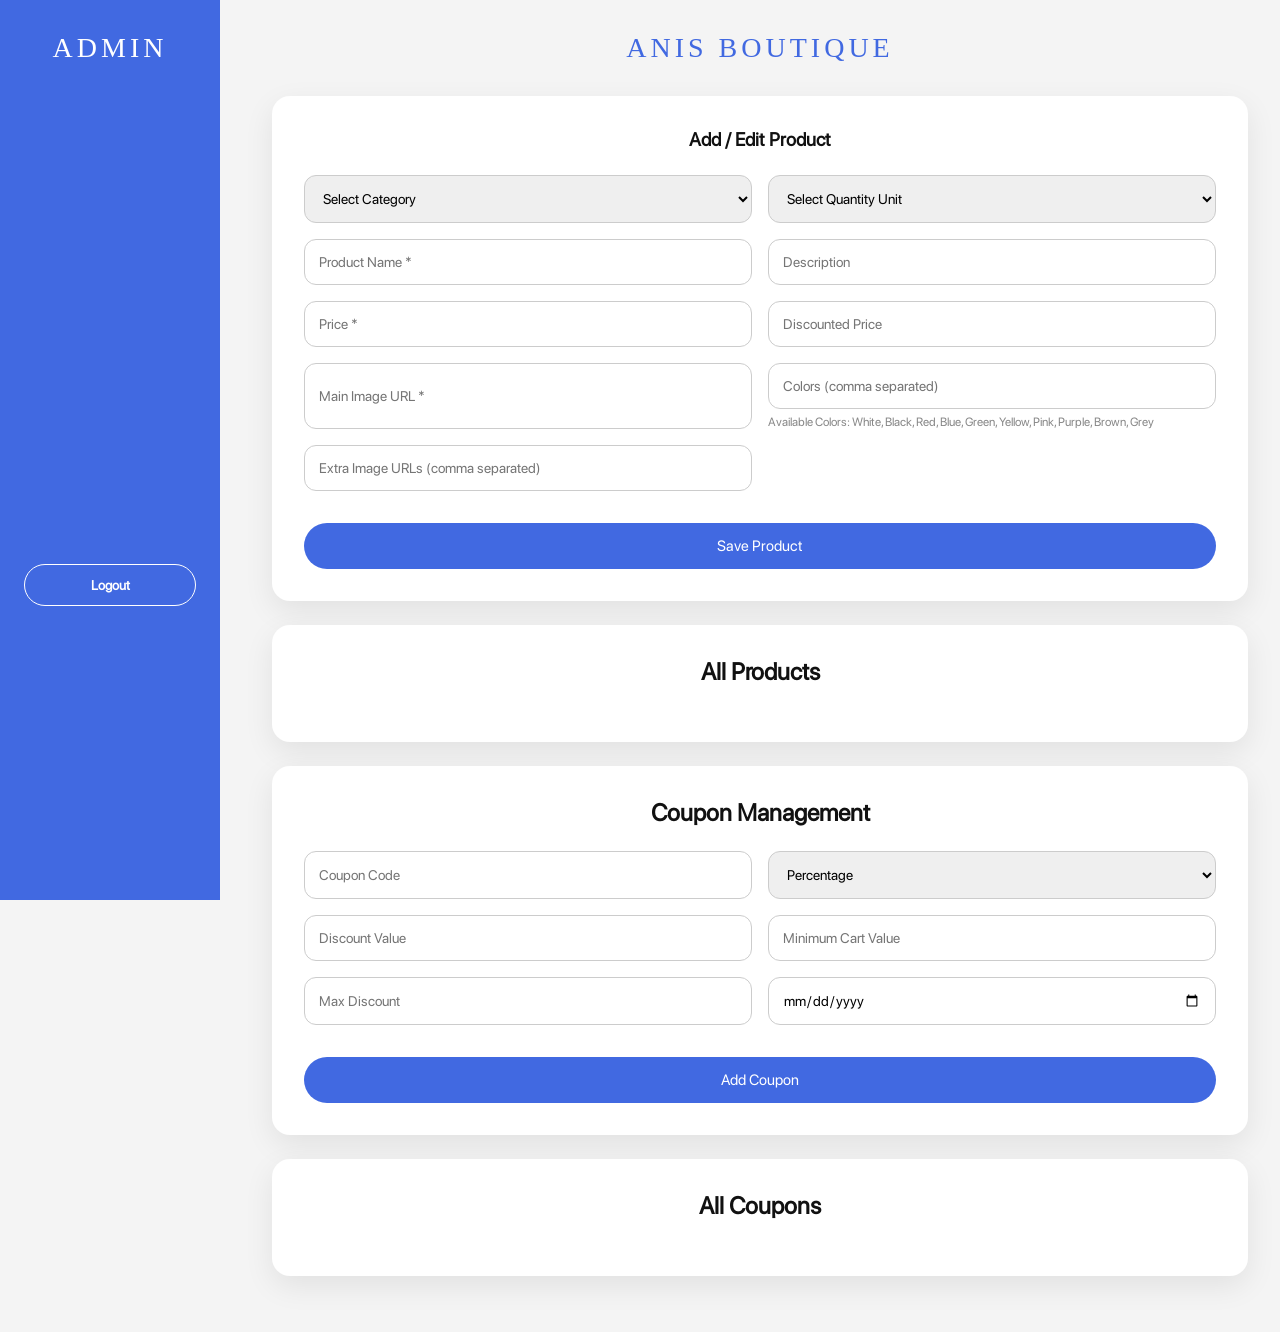
==== html/admin-dashboard.html @ 50d961b3 "initial" ====
<!DOCTYPE html>
<html lang="en">
<head>

  <meta charset="UTF-8" />
  <meta name="viewport" content="width=device-width, initial-scale=1.0" />

  <title>Admin Dashboard | Anis Boutique</title>

  <link rel="icon" href="/assets/favicon.ico" type="image/x-icon">
  <link rel="stylesheet" href="/css/admin-dashboard.css" />
  <link rel="stylesheet" href="/css/preloader.css">

</head>

<body>

  <!---------------------------------------------------->

  <!-- PRELOADER -->

  <div id="preloader">
    <img src="/assets/logo.webp" alt="Anis Boutique" class="preloader-logo">
  </div>

  <!---------------------------------------------------->

  <!-- SIDEBAR -->

  <aside class="sidebar">
    <div class="sidebar-top">
      <h2>ADMIN</h2>
      <button class="logout-btn" onclick="logout()">Logout</button>
    </div>
  </aside>

  <!-- MAIN CONTENT -->

  <main class="main">
    <h1 class="brand-title">ANIS BOUTIQUE</h1>

  <!-- ADD / EDIT PRODUCT -->

    <section class="card">
      <h3>Add / Edit Product</h3>

      <form id="productForm">

  <!-- CATEGORY -->

        <select id="category" required>
          <option value="">Select Category</option>

          <optgroup label="Other Materials">
            <option value="Inskirts">Inskirts</option>
            <option value="Aari Materials">Aari Materials</option>
            <option value="Stitching Items">Stitching Items</option>
            <option value="Laces">Laces</option>
            <option value="Knots">Knots</option>
            <option value="Others">Others</option>
          </optgroup>
        </select>

  <!-- QUANTITY UNIT -->

        <select id="quantity_unit" required>
          <option value="">Select Quantity Unit</option>
          <option value="Meters">Meters</option>
          <option value="Grams">Grams</option>
          <option value="Unit">Unit</option>
        </select>

  <!-- PRODUCT NAME -->

        <input
          id="name"
          type="text"
          placeholder="Product Name *"
          required
        />

  <!-- DESCRIPTION -->

        <input
          id="description"
          type="text"
          placeholder="Description"
        />

  <!-- PRICE -->

        <input
          id="price"
          type="number"
          placeholder="Price *"
          min="0"
          required
        />

  <!-- DISCOUNTED PRICE -->

        <input
          id="discounted_price"
          type="number"
          placeholder="Discounted Price"
          min="0"
        />


  <!-- MAIN IMAGE -->

        <input
          id="image_url"
          type="text"
          placeholder="Main Image URL *"
          required
        />

  <!-- COLORS -->

        <div class="form-field">
        <input
          id="colors"
          type="text"
          placeholder="Colors (comma separated)"
        />
        <small class="color-hint">
        Available Colors: White, Black, Red, Blue, Green, Yellow, Pink, Purple, Brown, Grey
        </small>
        </div>

  <!-- EXTRA IMAGES -->

        <input
          id="extraImages"
          type="text"
          placeholder="Extra Image URLs (comma separated)"
        />

        <button type="submit">Save Product</button>
      </form>
    </section>

  <!-- ALL PRODUCTS -->

    <div class="container">
      <h2>All Products</h2>
      <div id="productList"></div>
    </div>

  <!-- COUPON MANAGEMENT -->

    <div class="container">
      <h2>Coupon Management</h2>

      <form id="couponForm">
        <input
          id="coupon_code"
          type="text"
          placeholder="Coupon Code"
        />

        <select id="discount_type">
          <option value="percentage">Percentage</option>
          <option value="fixed">Flat</option>
        </select>

        <input
          id="discount_value"
          type="number"
          placeholder="Discount Value"
          min="0"
        />

        <input
          id="min_cart_value"
          type="number"
          placeholder="Minimum Cart Value"
          min="0"
        />

        <input
          id="max_discount"
          type="number"
          placeholder="Max Discount"
          min="0"
        />

        <input
          id="expiry_date"
          type="date"
        />

        <button type="submit" class="btn">Add Coupon</button>
      </form>
    </div>

  <!-- ALL COUPONS -->

    <div class="container">
      <h2>All Coupons</h2>
      <div id="couponList"></div>
    </div>

  </main>

  <!---------------------------------------------------->

  <!-- SCRIPTS -->

  <script src="/js/config.js"></script>
  <script src="../js/admin-dashboard.js"></script>
  <script src="/js/preloader.js"></script>
  
</body>
</html>
---- css/admin-dashboard.css ----
/* ================= FONTS ================= */

@font-face {
  font-family: 'sf';
  src: url('/fonts/sf.otf') format('opentype');
}

/* ================= PC ================= */

* {
  margin: 0;
  padding: 0;
  box-sizing: border-box;
  font-family: 'sf';
}

body {
  background: #f4f4f4;
  display: flex;
  min-height: 100vh;
  color: #111;
}

/* ================= SIDEBAR ================= */

.sidebar {
  width: 220px;
  background: #4169E1;
  color: #fff;
  padding: 2rem 1.5rem;
  position: fixed;
  height: 100vh;
  display: flex;
  flex-direction: column;
  justify-content: space-between;
}

.sidebar-top h2 {
  font-family: 'Times New Roman';
  font-size: 28px;
  margin-bottom: 500px;
  font-weight: 500;
  letter-spacing: 4px;
  text-align: center;
}

.logout-btn {
  width: 100%;
  padding: 12px;
  border-radius: 999px;
  border: 1px solid #fff;
  background: transparent;
  color: #fff;
  cursor: pointer;
  font-weight: bold;
}

/* ================= MAIN ================= */

.main {
  margin-left: 240px;
  padding: 2rem;
  width: calc(100% - 240px);
}

.brand-title {
  font-family: 'Times New Roman';
  letter-spacing: 4px;
  text-align: center;
  font-size: 28px;
  font-weight: 500;
  color: #4169E1;
  margin-bottom: 2rem;
}

.card,
.container {
  background: #fff;
  padding: 2rem;
  border-radius: 18px;
  max-width: 1000px;
  margin: 1.5rem auto;
  box-shadow: 0 10px 30px rgba(0,0,0,0.08);
}

.card h3,
.container h2 {
  text-align: center;
  margin-bottom: 1.5rem;
}

/* ================= FORM ================= */

form {
  display: grid;
  grid-template-columns: repeat(2, 1fr);
  gap: 1rem;
}

form input,
form select {
  padding: 14px;
  border-radius: 12px;
  border: 1px solid #ccc;
  font-size: 14px;
}

form button {
  grid-column: span 2;
  margin-top: 1rem;
  padding: 14px;
  border-radius: 999px;
  border: none;
  background: #4169E1;
  color: #fff;
  cursor: pointer;
  font-size: 15px;
}

.form-field {
  display: flex;
  flex-direction: column;
}

.color-hint {
  margin-top: 6px;
  font-size: 12px;
  color: #888;
}

/* ================= PRODUCTS ================= */

#productList {
  display: flex;
  flex-direction: column;
  gap: 14px;
}

.product {
  display: flex;
  justify-content: space-between;
  align-items: center;
  padding: 14px;
  border-bottom: 1px solid #eee;
}

.product b {
  font-size: 15px;
}

.product button {
  padding: 6px 18px;
  border-radius: 999px;
  cursor: pointer;
  border: none;
}

.edit-btn {
  background: #4169E1;
  color: #fff;
  margin-right: 8px;
}

.delete-btn {
  background: transparent;
  border: 1px solid #000;
}

/* ================= COUPONS ================= */

#couponList {
  display: flex;
  flex-direction: column;
  gap: 12px;
  margin-top: 16px;
}

.coupon-item {
  border-bottom: 1px solid #eee;
  display: flex;
  justify-content: space-between;
  align-items: center;
  padding: 14px 18px;
  border-radius: 14px;
  background: white;
}

.coupon-text {
  font-size: 14px;
}

.coupon-delete-btn {
  padding: 6px 18px;
  border-radius: 999px;
  border: 1px solid #000;
  background: transparent;
  font-size: 13px;
  font-weight: 600;
  cursor: pointer;
}

/* ================= PHONE ================= */

@media (max-width: 768px) {

  body {
    flex-direction: column;
  }

  .sidebar {
    width: 100%;
    height: 75px;
    position: relative;
    flex-direction: row;
    align-items: center;
    justify-content: space-between;
    padding: 1rem 1.25rem;
  }

  .sidebar-top h2 {
    font-size: 18px;
    margin: 0;
    letter-spacing: 3px;
    white-space: nowrap;
  }

  .sidebar {
    display: flex;                
    justify-content: space-between;
    align-items: center;
  }

  .sidebar-top {
    display: flex;              
    align-items: center;
    justify-content: space-between;
    width: 100%;
  }

  .sidebar-top h2 {
    margin: 0;                   
  }

  .logout-btn {
    width: auto;
    padding: 6px 16px;
    font-size: 12px;
  }

  .main {
    margin-left: 0;
    width: 100%;
    padding: 1rem;
  }

  .brand-title {
    font-size: 22px;
    margin-top: 20px;
    margin-bottom: 30px;
  }

  .card,
  .container {
    padding: 1.25rem;
    margin: 1rem auto;
  }

  form {
    grid-template-columns: 1fr;
  }

  form button {
    grid-column: span 1;
  }

  .product {
    flex-direction: column;
    align-items: center;
    text-align: center;
    gap: 10px;
  }

  .product > div:last-child {
    display: flex;
    flex-direction: column;
    align-items: center;
    width: 100%;
  }

  .product button {
    width: 90%;
    max-width: 280px;
    margin: 6px auto;
  }

  .coupon-item {
    flex-direction: column;
    text-align: center;
    gap: 10px;
  }

  .coupon-delete-btn {
    width: 100%;
    text-align: center;
  }
}
---- css/preloader.css ----
#preloader {
  position: fixed;
  inset: 0;
  background: #000;
  display: flex;
  justify-content: center;
  align-items: center;
  z-index: 9999;
}

.preloader-logo {
  font-family: "Times New Roman", serif;
  font-size: 42px;
  letter-spacing: 2px;
  color: white;
}

#preloader.fade-out {
  opacity: 0;
  visibility: hidden;
  transition: opacity 0.6s ease;
}
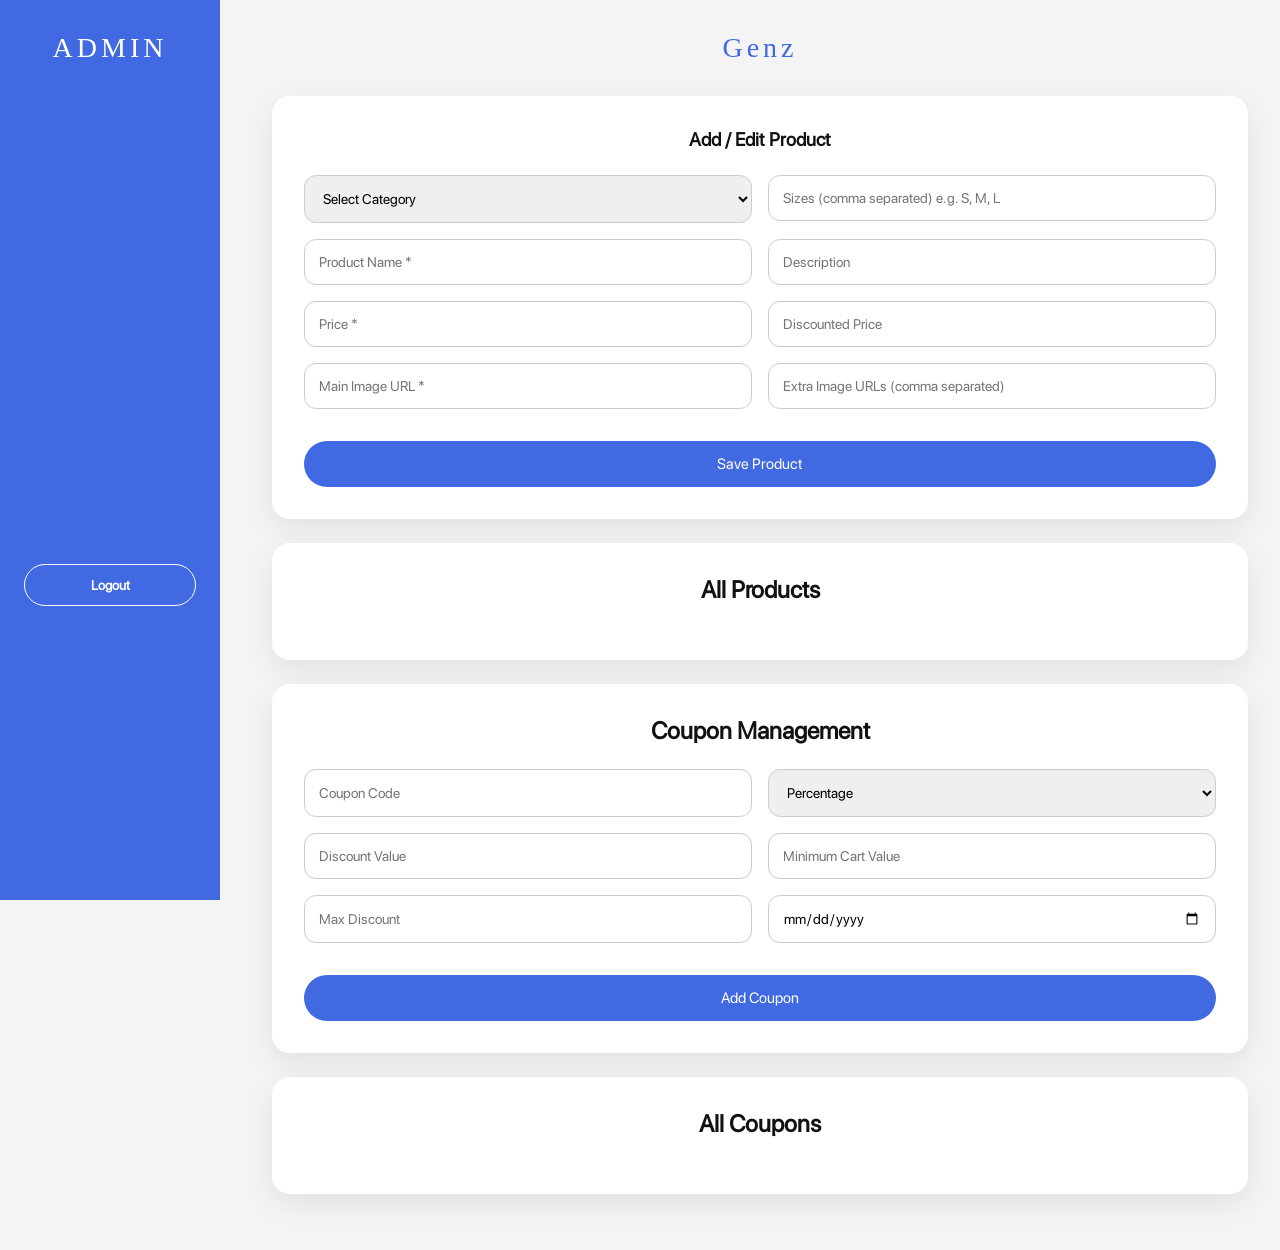
==== commit 6128e7fd: "c" ====
--- a/html/admin-dashboard.html
+++ b/html/admin-dashboard.html
@@ -5,7 +5,7 @@
   <meta charset="UTF-8" />
   <meta name="viewport" content="width=device-width, initial-scale=1.0" />
 
-  <title>Admin Dashboard | Anis Boutique</title>
+  <title>Admin Dashboard | Genz</title>
 
   <link rel="icon" href="/assets/favicon.ico" type="image/x-icon">
   <link rel="stylesheet" href="/css/admin-dashboard.css" />
@@ -19,9 +19,9 @@
 
   <!-- PRELOADER -->
 
-  <div id="preloader">
-    <img src="/assets/logo.webp" alt="Anis Boutique" class="preloader-logo">
-  </div>
+<div id="preloader">
+  <h1 class="preloader-text">Genz</h1>
+</div>
 
   <!---------------------------------------------------->
 
@@ -37,7 +37,7 @@
   <!-- MAIN CONTENT -->
 
   <main class="main">
-    <h1 class="brand-title">ANIS BOUTIQUE</h1>
+    <h1 class="brand-title">Genz</h1>
 
   <!-- ADD / EDIT PRODUCT -->
 
@@ -51,24 +51,30 @@
         <select id="category" required>
           <option value="">Select Category</option>
 
+          <optgroup label="Materials">
+            <option value="shirts">Shirts</option>
+            <option value="trousers">Trousers</option>
+            <option value="tshirts">Tshirts</option>
+            <option value="jeans">Jeans</option>
+            <option value="cargos">cargos</option>
+            <option value="jackets">Jackets</option>
+          </optgroup>
+
           <optgroup label="Other Materials">
-            <option value="Inskirts">Inskirts</option>
-            <option value="Aari Materials">Aari Materials</option>
-            <option value="Stitching Items">Stitching Items</option>
-            <option value="Laces">Laces</option>
-            <option value="Knots">Knots</option>
-            <option value="Others">Others</option>
+            <option value="shoes">Shoes</option>
+            <option value="chains">Chains</option>
           </optgroup>
         </select>
 
-  <!-- QUANTITY UNIT -->
-
-        <select id="quantity_unit" required>
-          <option value="">Select Quantity Unit</option>
-          <option value="Meters">Meters</option>
-          <option value="Grams">Grams</option>
-          <option value="Unit">Unit</option>
-        </select>
+  <!-- SIZES -->
+
+        <div class="form-field">
+        <input
+          id="sizes"
+          type="text"
+          placeholder="Sizes (comma separated) e.g. S, M, L"
+         />
+        </div>
 
   <!-- PRODUCT NAME -->
 
@@ -115,19 +121,6 @@
           placeholder="Main Image URL *"
           required
         />
-
-  <!-- COLORS -->
-
-        <div class="form-field">
-        <input
-          id="colors"
-          type="text"
-          placeholder="Colors (comma separated)"
-        />
-        <small class="color-hint">
-        Available Colors: White, Black, Red, Blue, Green, Yellow, Pink, Purple, Brown, Grey
-        </small>
-        </div>
 
   <!-- EXTRA IMAGES -->
 
--- a/css/preloader.css
+++ b/css/preloader.css
@@ -1,22 +1,25 @@
 #preloader {
   position: fixed;
-  inset: 0;
-  background: #000;
+  top: 0;
+  left: 0;
+  width: 100%;
+  height: 100%;
+  background: #ffffff;
   display: flex;
+  align-items: center;
   justify-content: center;
-  align-items: center;
   z-index: 9999;
 }
 
-.preloader-logo {
+.preloader-text {
   font-family: "Times New Roman", serif;
   font-size: 42px;
-  letter-spacing: 2px;
-  color: white;
+  letter-spacing: 1px;
+  font-weight: 500;
+  animation: fade 1.5s ease-in-out infinite alternate;
 }
 
-#preloader.fade-out {
-  opacity: 0;
-  visibility: hidden;
-  transition: opacity 0.6s ease;
+@keyframes fade {
+  from { opacity: 0.3; }
+  to { opacity: 1; }
 }
